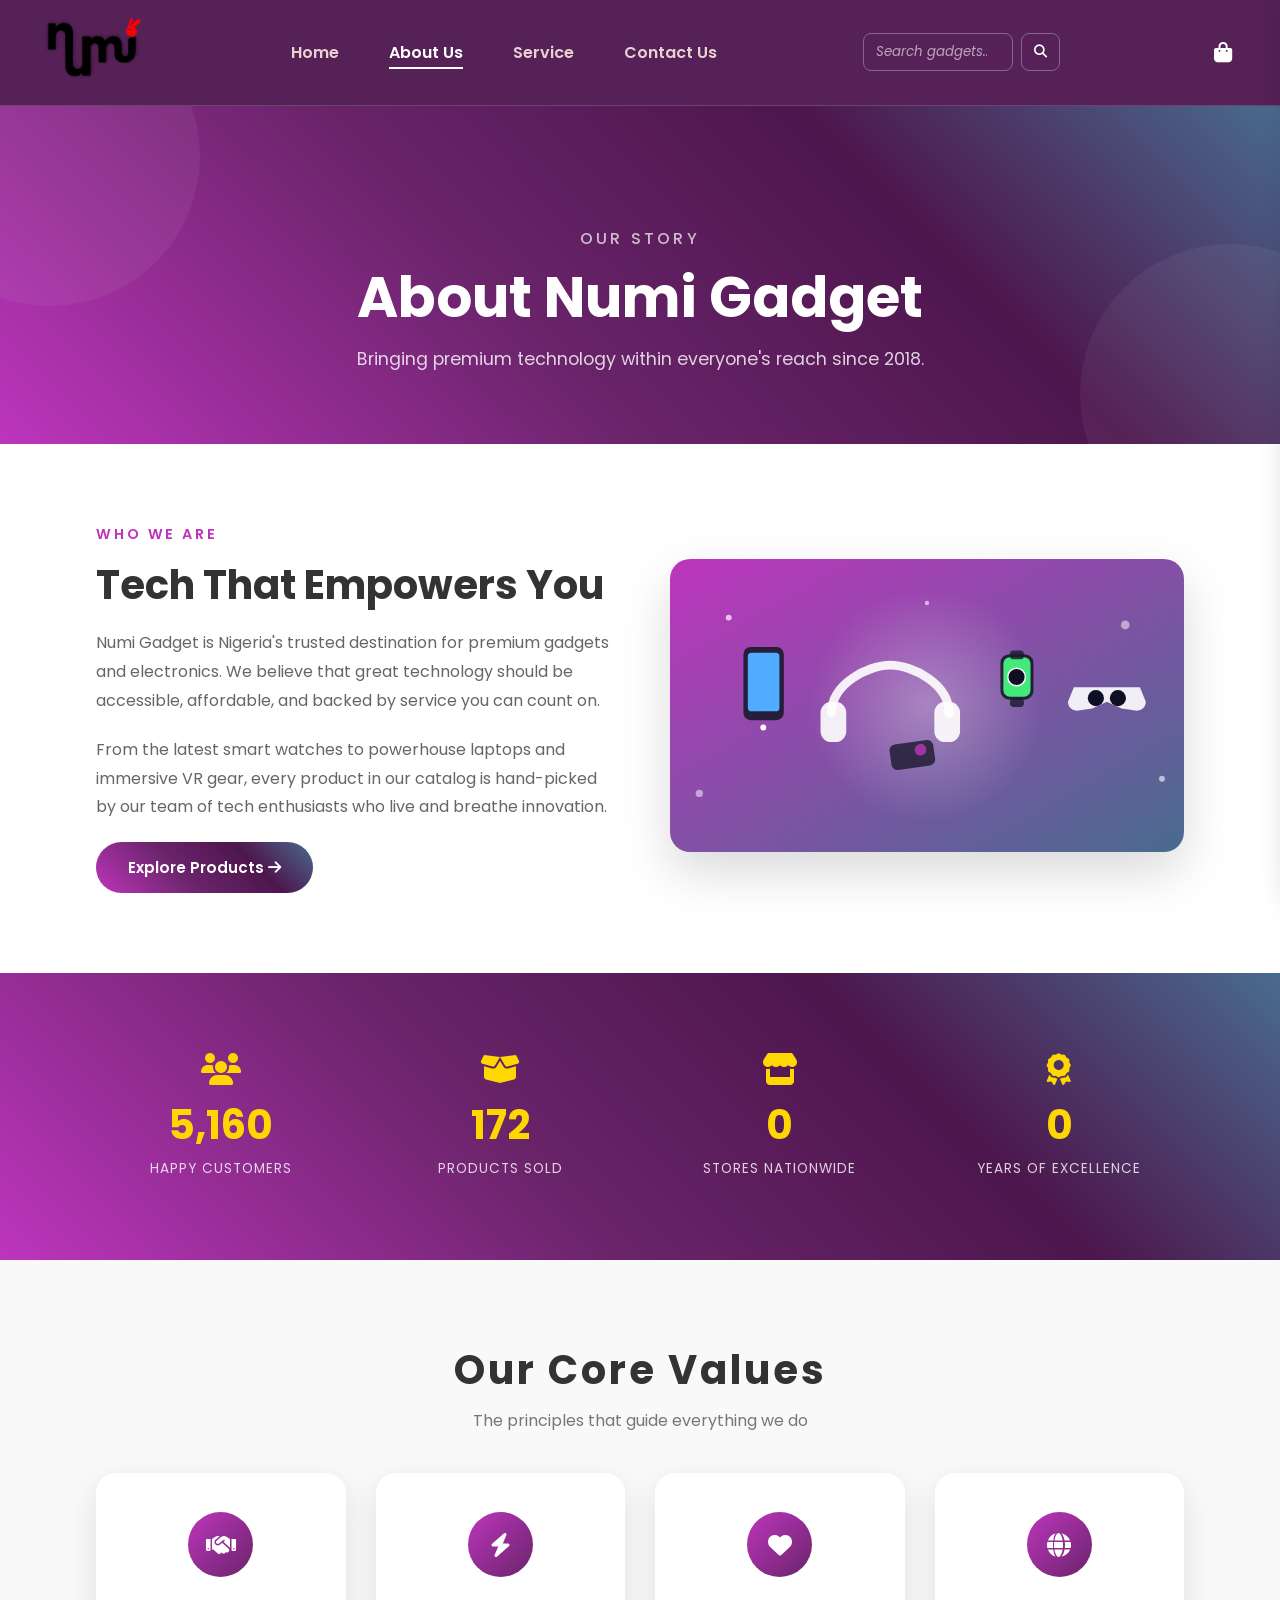
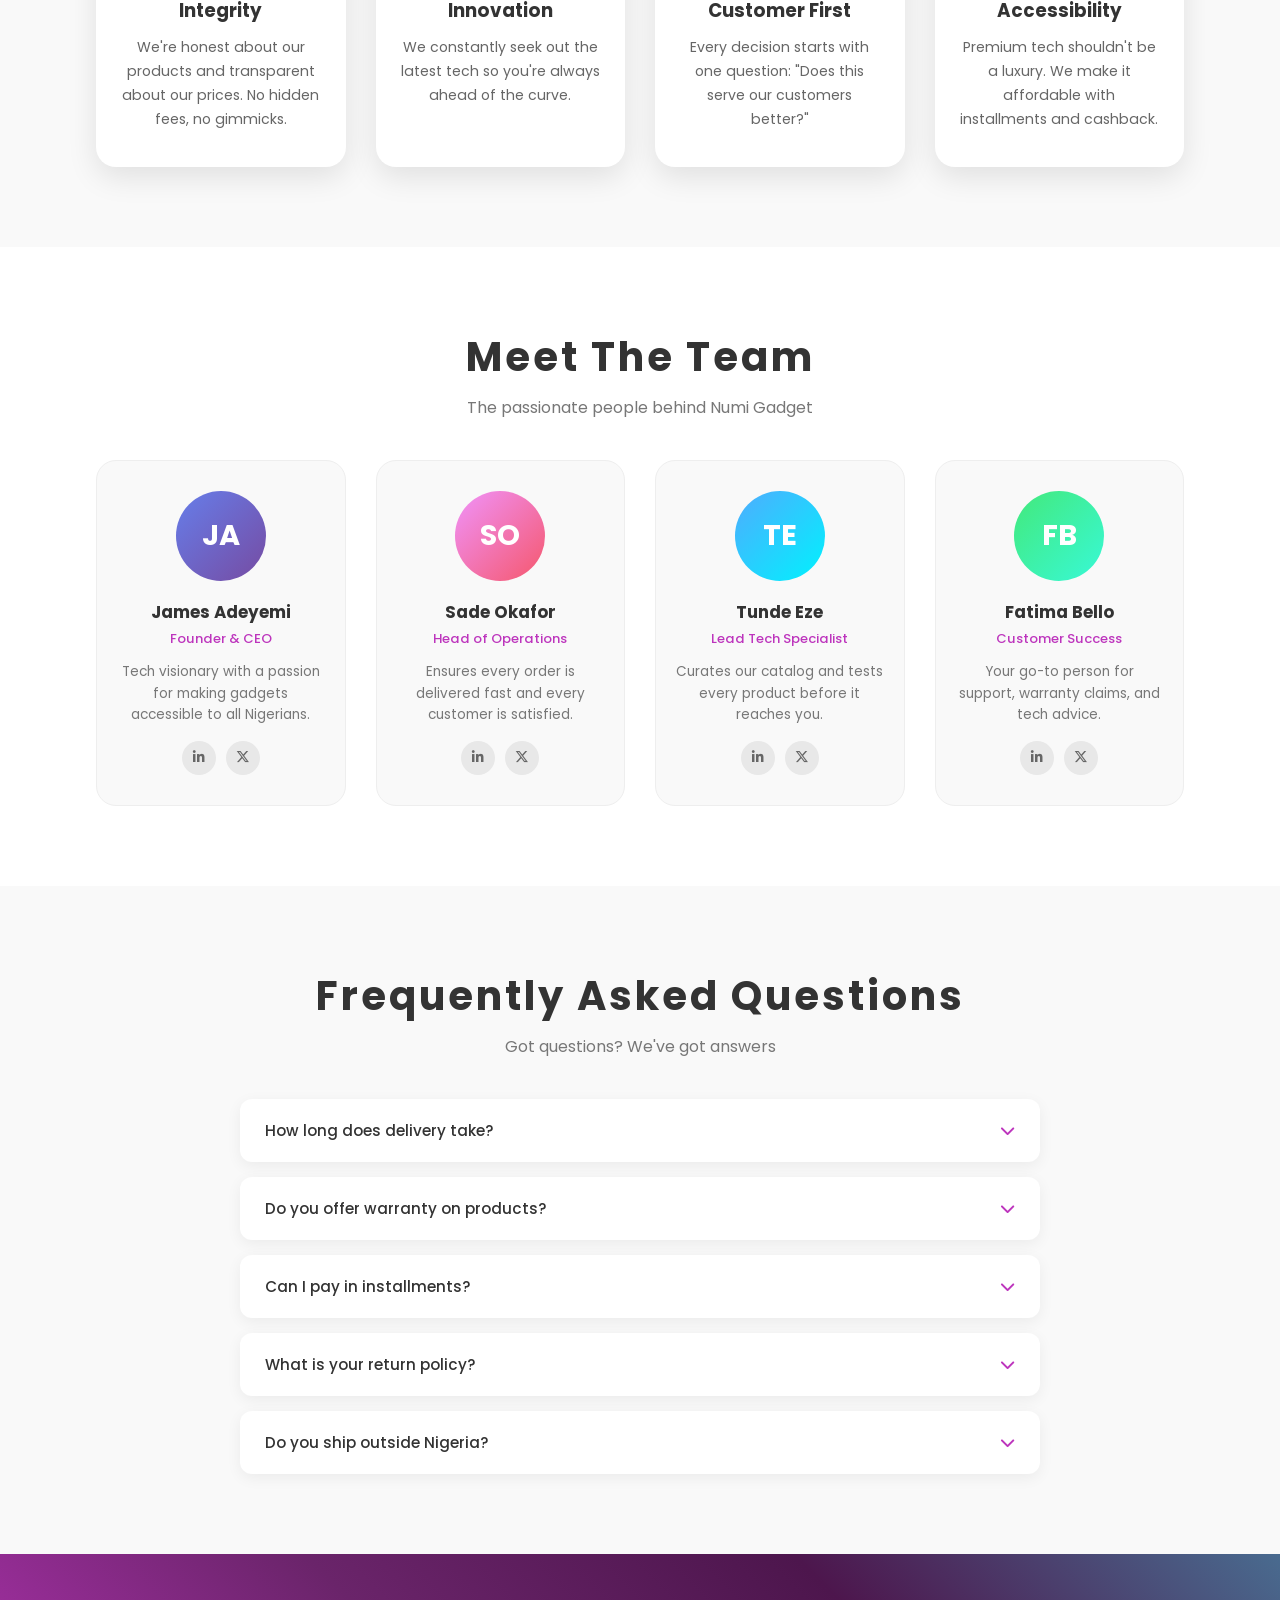
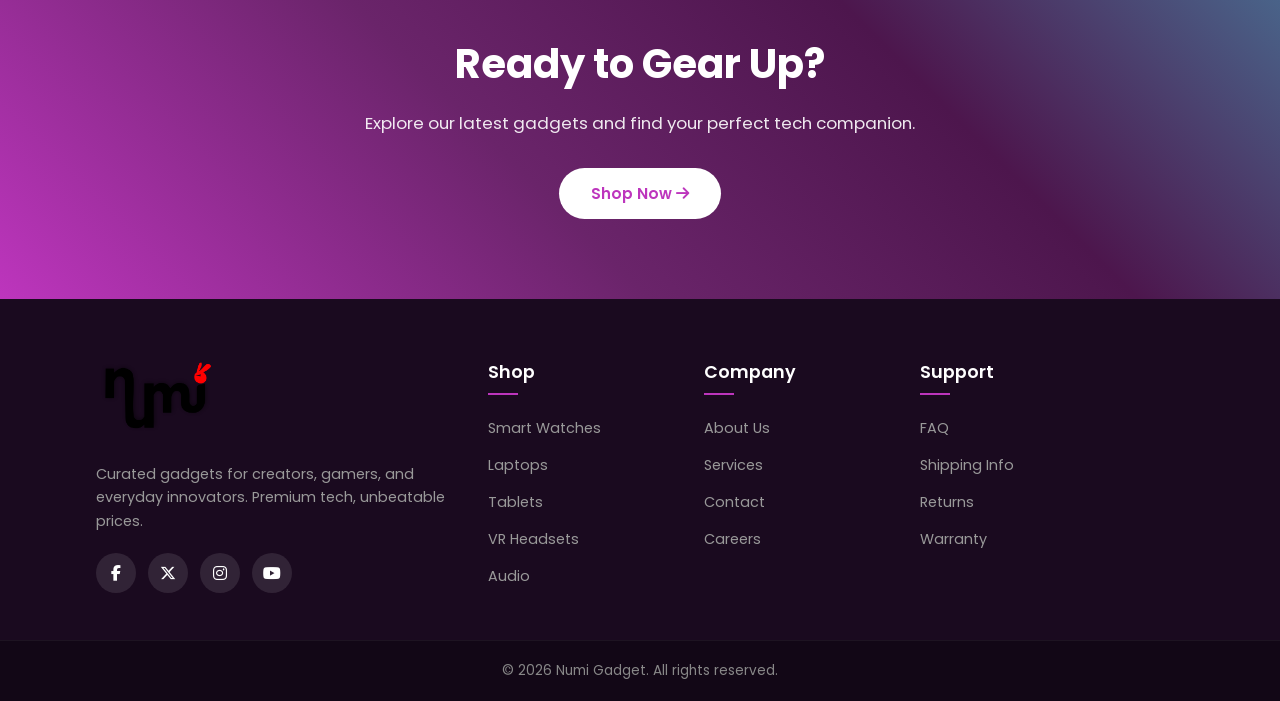
==== About.html @ 441a2949 "GadgetStore" ====
<!DOCTYPE html>
<html lang="en">
<head>
    <meta charset="UTF-8">
    <meta name="viewport" content="width=device-width, initial-scale=1.0">
    <meta name="description" content="Learn about Numi Gadget - our mission, values, team, and journey to becoming Nigeria's trusted premium tech retailer.">
    <title>About Us | Numi Gadget</title>
    <link rel="stylesheet" href="style.css">
    <link rel="icon" type="image/svg+xml" href="./Asset/Favicon/numi.svg">

    <link rel="stylesheet" href="https://cdnjs.cloudflare.com/ajax/libs/font-awesome/6.5.2/css/all.min.css" integrity="sha512-SnH5WK+bZxgPHs44uWIX+LLJAJ9/2PkPKZ5QiAj6Ta86w+fsb2TkcmfRyVX3pBnMFcV7oQPJkl9QevSCWr3W6A==" crossorigin="anonymous" referrerpolicy="no-referrer" />
    <link rel="preconnect" href="https://fonts.googleapis.com">
    <link rel="preconnect" href="https://fonts.gstatic.com" crossorigin>
    <link href="https://fonts.googleapis.com/css2?family=Poppins:wght@300;400;500;600;700;800&display=swap" rel="stylesheet">
</head>
<body>

    <!-- ===================== NAVBAR ===================== -->
    <nav class="navbar">
        <div id="logo">
            <a href="index.html"><img src="./Asset/Images/numi-9.png" alt="Numi Logo" /></a>
        </div>
        <div>
            <ul class="nav-menu">
                <li><a href="index.html">Home</a></li>
                <li><a href="About.html">About Us</a></li>
                <li><a href="Service.html">Service</a></li>
                <li><a href="Contact.html">Contact Us</a></li>
            </ul>
        </div>
        <form class="search-form" role="search" action="" method="get">
            <input type="search" placeholder="Search gadgets..." id="siteSearch" aria-label="Search">
            <button type="submit"><i class="fa-solid fa-magnifying-glass"></i></button>
        </form>
        <a href="#" class="cart-icon" onclick="toggleCart(event)" aria-label="Open cart">
            <i class="fa-solid fa-bag-shopping"></i>
            <span class="cart-badge" id="cartCount">0</span>
        </a>
        <a href="#none" class="navBtn4" onclick="navClick('.navBtn4')" aria-label="Toggle menu">
            <span class="bar"></span>
            <span class="bar"></span>
            <span class="bar"></span>
            <span class="bar"></span>
        </a>
    </nav>

    <!-- ===================== PAGE HERO ===================== -->
    <header class="page-hero">
        <div class="page-hero-content">
            <span class="eyebrow">Our Story</span>
            <h1>About Numi Gadget</h1>
            <p>Bringing premium technology within everyone's reach since 2018.</p>
        </div>
    </header>

    <!-- ===================== MISSION / INTRO ===================== -->
    <section class="about-intro">
        <div class="about-intro-body">
            <div class="about-intro-text reveal">
                <span class="eyebrow">Who We Are</span>
                <h2>Tech That Empowers You</h2>
                <p>Numi Gadget is Nigeria's trusted destination for premium gadgets and electronics. We believe that great technology should be accessible, affordable, and backed by service you can count on.</p>
                <p>From the latest smart watches to powerhouse laptops and immersive VR gear, every product in our catalog is hand-picked by our team of tech enthusiasts who live and breathe innovation.</p>
                <button class="btn-primary" onclick="window.location.href='index.html'">Explore Products <i class="fa-solid fa-arrow-right"></i></button>
            </div>
            <div class="about-intro-image reveal">
                <img src="./Asset/Images/gadget-bg.svg" alt="Numi Gadget showroom" loading="lazy" />
            </div>
        </div>
    </section>

    <!-- ===================== STATS ===================== -->
    <section class="stats-section">
        <div class="stats-body">
            <div class="stat-card reveal">
                <i class="fa-solid fa-users"></i>
                <span class="stat-num" data-target="15000">0</span>
                <small>Happy Customers</small>
            </div>
            <div class="stat-card reveal">
                <i class="fa-solid fa-box-open"></i>
                <span class="stat-num" data-target="500">0</span>
                <small>Products Sold</small>
            </div>
            <div class="stat-card reveal">
                <i class="fa-solid fa-store"></i>
                <span class="stat-num" data-target="12">0</span>
                <small>Stores Nationwide</small>
            </div>
            <div class="stat-card reveal">
                <i class="fa-solid fa-award"></i>
                <span class="stat-num" data-target="7">0</span>
                <small>Years of Excellence</small>
            </div>
        </div>
    </section>

    <!-- ===================== VALUES ===================== -->
    <section class="values-section">
        <div class="values-body">
            <div class="section-header">
                <h1>Our Core Values</h1>
                <p>The principles that guide everything we do</p>
            </div>
            <div class="values-grid">
                <div class="value-card reveal">
                    <div class="value-icon"><i class="fa-solid fa-handshake"></i></div>
                    <h3>Integrity</h3>
                    <p>We're honest about our products and transparent about our prices. No hidden fees, no gimmicks.</p>
                </div>
                <div class="value-card reveal">
                    <div class="value-icon"><i class="fa-solid fa-bolt"></i></div>
                    <h3>Innovation</h3>
                    <p>We constantly seek out the latest tech so you're always ahead of the curve.</p>
                </div>
                <div class="value-card reveal">
                    <div class="value-icon"><i class="fa-solid fa-heart"></i></div>
                    <h3>Customer First</h3>
                    <p>Every decision starts with one question: "Does this serve our customers better?"</p>
                </div>
                <div class="value-card reveal">
                    <div class="value-icon"><i class="fa-solid fa-globe"></i></div>
                    <h3>Accessibility</h3>
                    <p>Premium tech shouldn't be a luxury. We make it affordable with installments and cashback.</p>
                </div>
            </div>
        </div>
    </section>

    <!-- ===================== TEAM ===================== -->
    <section class="team-section">
        <div class="team-body">
            <div class="section-header">
                <h1>Meet The Team</h1>
                <p>The passionate people behind Numi Gadget</p>
            </div>
            <div class="team-grid">
                <div class="team-card reveal">
                    <div class="team-avatar" style="background: linear-gradient(135deg, #667eea, #764ba2);">JA</div>
                    <h3>James Adeyemi</h3>
                    <span>Founder & CEO</span>
                    <p>Tech visionary with a passion for making gadgets accessible to all Nigerians.</p>
                    <div class="team-social">
                        <a href="#" aria-label="LinkedIn"><i class="fa-brands fa-linkedin-in"></i></a>
                        <a href="#" aria-label="X"><i class="fa-brands fa-x-twitter"></i></a>
                    </div>
                </div>
                <div class="team-card reveal">
                    <div class="team-avatar" style="background: linear-gradient(135deg, #f093fb, #f5576c);">SO</div>
                    <h3>Sade Okafor</h3>
                    <span>Head of Operations</span>
                    <p>Ensures every order is delivered fast and every customer is satisfied.</p>
                    <div class="team-social">
                        <a href="#" aria-label="LinkedIn"><i class="fa-brands fa-linkedin-in"></i></a>
                        <a href="#" aria-label="X"><i class="fa-brands fa-x-twitter"></i></a>
                    </div>
                </div>
                <div class="team-card reveal">
                    <div class="team-avatar" style="background: linear-gradient(135deg, #4facfe, #00f2fe);">TE</div>
                    <h3>Tunde Eze</h3>
                    <span>Lead Tech Specialist</span>
                    <p>Curates our catalog and tests every product before it reaches you.</p>
                    <div class="team-social">
                        <a href="#" aria-label="LinkedIn"><i class="fa-brands fa-linkedin-in"></i></a>
                        <a href="#" aria-label="X"><i class="fa-brands fa-x-twitter"></i></a>
                    </div>
                </div>
                <div class="team-card reveal">
                    <div class="team-avatar" style="background: linear-gradient(135deg, #43e97b, #38f9d7);">FB</div>
                    <h3>Fatima Bello</h3>
                    <span>Customer Success</span>
                    <p>Your go-to person for support, warranty claims, and tech advice.</p>
                    <div class="team-social">
                        <a href="#" aria-label="LinkedIn"><i class="fa-brands fa-linkedin-in"></i></a>
                        <a href="#" aria-label="X"><i class="fa-brands fa-x-twitter"></i></a>
                    </div>
                </div>
            </div>
        </div>
    </section>

    <!-- ===================== FAQ ===================== -->
    <section class="faq-section">
        <div class="faq-body">
            <div class="section-header">
                <h1>Frequently Asked Questions</h1>
                <p>Got questions? We've got answers</p>
            </div>
            <div class="faq-list">
                <div class="faq-item">
                    <div class="faq-question"><span>How long does delivery take?</span><i class="fa-solid fa-chevron-down"></i></div>
                    <div class="faq-answer"><p>Within Lagos, delivery takes 24–48 hours. Nationwide delivery takes 2–5 business days depending on your location.</p></div>
                </div>
                <div class="faq-item">
                    <div class="faq-question"><span>Do you offer warranty on products?</span><i class="fa-solid fa-chevron-down"></i></div>
                    <div class="faq-answer"><p>Yes! All products come with a minimum 6-month manufacturer warranty. We also offer extended warranty plans for added peace of mind.</p></div>
                </div>
                <div class="faq-item">
                    <div class="faq-question"><span>Can I pay in installments?</span><i class="fa-solid fa-chevron-down"></i></div>
                    <div class="faq-answer"><p>Absolutely. We offer flexible installment plans on most products. Add an item to your cart and select "Pay in Installments" at checkout.</p></div>
                </div>
                <div class="faq-item">
                    <div class="faq-question"><span>What is your return policy?</span><i class="fa-solid fa-chevron-down"></i></div>
                    <div class="faq-answer"><p>We offer a 7-day return policy on all products. Items must be in original condition with all accessories included.</p></div>
                </div>
                <div class="faq-item">
                    <div class="faq-question"><span>Do you ship outside Nigeria?</span><i class="fa-solid fa-chevron-down"></i></div>
                    <div class="faq-answer"><p>Currently, we ship nationwide within Nigeria. International shipping is coming soon — subscribe to our newsletter for updates!</p></div>
                </div>
            </div>
        </div>
    </section>

    <!-- ===================== CTA ===================== -->
    <section class="cta-section">
        <div class="cta-body">
            <h2>Ready to Gear Up?</h2>
            <p>Explore our latest gadgets and find your perfect tech companion.</p>
            <button class="btn-primary" onclick="window.location.href='index.html'">Shop Now <i class="fa-solid fa-arrow-right"></i></button>
        </div>
    </section>

    <!-- ===================== FOOTER ===================== -->
    <footer class="footer">
        <div class="footer-grid">
            <div class="footer-col">
                <img src="./Asset/Images/numi-9.png" alt="Numi Logo" class="footer-logo" />
                <p>Curated gadgets for creators, gamers, and everyday innovators. Premium tech, unbeatable prices.</p>
                <div class="social-links">
                    <a href="#" aria-label="Facebook"><i class="fa-brands fa-facebook-f"></i></a>
                    <a href="#" aria-label="Twitter"><i class="fa-brands fa-x-twitter"></i></a>
                    <a href="#" aria-label="Instagram"><i class="fa-brands fa-instagram"></i></a>
                    <a href="#" aria-label="YouTube"><i class="fa-brands fa-youtube"></i></a>
                </div>
            </div>
            <div class="footer-col">
                <h4>Shop</h4>
                <ul>
                    <li><a href="index.html#featured">Smart Watches</a></li>
                    <li><a href="index.html#featured">Laptops</a></li>
                    <li><a href="index.html#featured">Tablets</a></li>
                    <li><a href="index.html#featured">VR Headsets</a></li>
                    <li><a href="index.html#featured">Audio</a></li>
                </ul>
            </div>
            <div class="footer-col">
                <h4>Company</h4>
                <ul>
                    <li><a href="About.html">About Us</a></li>
                    <li><a href="Service.html">Services</a></li>
                    <li><a href="Contact.html">Contact</a></li>
                    <li><a href="#">Careers</a></li>
                </ul>
            </div>
            <div class="footer-col">
                <h4>Support</h4>
                <ul>
                    <li><a href="#">FAQ</a></li>
                    <li><a href="#">Shipping Info</a></li>
                    <li><a href="#">Returns</a></li>
                    <li><a href="#">Warranty</a></li>
                </ul>
            </div>
        </div>
        <div class="footer-bottom">
            <p>&copy; <span id="year">2025</span> Numi Gadget. All rights reserved.</p>
        </div>
    </footer>

    <!-- ===================== CART DRAWER ===================== -->
    <div class="cart-overlay" onclick="toggleCart(event)"></div>
    <aside class="cart-drawer" id="cartDrawer" aria-label="Shopping cart">
        <div class="cart-header">
            <h3><i class="fa-solid fa-bag-shopping"></i> Your Cart (<span id="cartTotalItems">0</span>)</h3>
            <button class="cart-close" onclick="toggleCart(event)" aria-label="Close cart"><i class="fa-solid fa-xmark"></i></button>
        </div>
        <div class="cart-items" id="cartItems"></div>
        <div class="cart-footer">
            <div class="cart-total">
                <span>Total:</span>
                <strong id="cartTotalPrice">₦0</strong>
            </div>
            <button class="checkout-btn" onclick="checkout()">Checkout <i class="fa-solid fa-arrow-right"></i></button>
        </div>
    </aside>

    <!-- ===================== TOAST ===================== -->
    <div class="toast" id="toast">
        <i class="fa-solid fa-circle-check"></i>
        <span id="toastMsg">Item added!</span>
    </div>

    <!-- ===================== BACK TO TOP ===================== -->
    <button id="backToTop" aria-label="Back to top"><i class="fa-solid fa-arrow-up"></i></button>

    <script src="script.js"></script>
</body>
</html>
---- style.css ----
/* ==========================================================
   Numi Gadget — Unified Stylesheet (Home, About, Service, Contact)
========================================================== */

/* ================================
   1. Variables & Reset
================================ */
* {
    padding: 0;
    margin: 0;
    box-sizing: border-box;
}

:root {
    --primary-color: #bd35bd;
    --secondary-color: #6a246a;
    --text-light: #e8d2d2;
    --text-dark: #333;
    --gradient-bg: linear-gradient(45deg, #bd35bd 0%, #6a246a 40%, #4d164d, #496b8f 100%);
    --card-shadow: 0 10px 30px rgba(0, 0, 0, 0.1);
    --transition: all 0.3s ease;
}

html {
    scroll-behavior: smooth;
}

body {
    font-family: 'Poppins', sans-serif;
    overflow-x: hidden;
    color: var(--text-dark);
}

img {
    max-width: 100%;
}

/* ================================
   2. Navbar
================================ */
.navbar {
    display: flex;
    justify-content: space-between;
    align-items: center;
    padding: 15px 40px;
    background: rgba(77, 22, 77, 0.95);
    backdrop-filter: blur(10px);
    -webkit-backdrop-filter: blur(10px);
    border-bottom: 1px solid rgba(255, 255, 255, 0.15);
    position: sticky;
    top: 0;
    z-index: 1000;
    transition: var(--transition);
}

/* Note: script.js toggles `.scrolled`; keep `.navbar-scrolled` for backwards compat */
.navbar.scrolled,
.navbar.navbar-scrolled {
    background: rgba(45, 12, 45, 0.98);
    box-shadow: 0 4px 20px rgba(0, 0, 0, 0.4);
}

#logo img {
    width: 105px;
    transition: var(--transition);
}

#logo img:hover {
    transform: scale(1.05);
}

.nav-menu {
    display: flex;
    gap: 50px;
    list-style: none;
    align-items: center;
}

.nav-menu li a {
    text-decoration: none;
    font-size: 16px;
    font-weight: 600;
    color: var(--text-light);
    transition: var(--transition);
    position: relative;
}

.nav-menu li a::after {
    content: '';
    position: absolute;
    bottom: -5px;
    left: 0;
    width: 0;
    height: 2px;
    background: #fff;
    transition: var(--transition);
}

.nav-menu li a:hover,
.nav-menu li a.active,
.nav-menu li a.active-link {
    color: #fff;
}

.nav-menu li a:hover::after,
.nav-menu li a.active::after,
.nav-menu li a.active-link::after {
    width: 100%;
}

/* Search form */
.search-form {
    display: flex;
    gap: 8px;
    align-items: center;
}

input[type="search"] {
    background: transparent;
    border: 1px solid rgba(255, 255, 255, 0.3);
    border-radius: 8px;
    color: white;
    padding: 8px 12px;
    transition: var(--transition);
    width: 150px;
    font-family: 'Poppins', sans-serif;
}

input[type="search"]::placeholder {
    font-style: italic;
    color: rgba(255, 255, 255, 0.6);
}

input[type="search"]:focus {
    outline: none;
    border-color: rgba(255, 255, 255, 0.5);
    width: 180px;
}

.search-form button[type="submit"] {
    background: transparent;
    border: 1px solid rgba(255, 255, 255, 0.3);
    border-radius: 8px;
    color: white;
    padding: 8px 12px;
    cursor: pointer;
    transition: var(--transition);
    font-family: 'Poppins', sans-serif;
}

.search-form button[type="submit"]:hover {
    background: rgba(255, 255, 255, 0.2);
    transform: translateY(-2px);
}

/* Cart icon */
.cart-icon {
    position: relative;
    color: #fff;
    font-size: 1.3rem;
    text-decoration: none;
    transition: var(--transition);
    padding: 8px;
}

.cart-icon:hover {
    transform: translateY(-2px);
    color: #ffd700;
}

.cart-badge {
    position: absolute;
    top: 0;
    right: 0;
    background: #ff4757;
    color: #fff;
    font-size: 0.65rem;
    font-weight: 600;
    min-width: 18px;
    height: 18px;
    border-radius: 50%;
    display: flex;
    align-items: center;
    justify-content: center;
    padding: 0 4px;
}

/* Hamburger menu */
.navBtn4 {
    display: none;
    width: 32px;
    height: 32px;
    position: relative;
    cursor: pointer;
    z-index: 1001;
}

.navBtn4 .bar {
    display: block;
    position: absolute;
    left: 0;
    width: 100%;
    height: 2px;
    background: #fff;
    transition: all 0.325s ease-in-out;
    -webkit-transition: all 0.325s ease-in-out;
}

.navBtn4 .bar:nth-child(1) { top: 5px; }
.navBtn4 .bar:nth-child(2) { top: 15px; }
.navBtn4 .bar:nth-child(3) { top: 15px; }
.navBtn4 .bar:nth-child(4) { top: 25px; }

.navBtn4.is-open .bar:nth-child(1) {
    left: 40px;
    opacity: 0;
}

.navBtn4.is-open .bar:nth-child(2) {
    transform: rotate(45deg);
}

.navBtn4.is-open .bar:nth-child(3) {
    transform: rotate(-45deg);
}

.navBtn4.is-open .bar:nth-child(4) {
    left: -40px;
    opacity: 0;
}

/* ================================
   3. Home Hero
================================ */
main {
    background: var(--gradient-bg);
    min-height: 100vh;
}

.banner {
    display: flex;
    justify-content: space-between;
    align-items: center;
    width: 85%;
    margin: 0 auto;
    padding: 80px 0;
    gap: 50px;
    min-height: calc(100vh - 80px);
}

.text {
    flex: 1;
    max-width: 600px;
}

.text .eyebrow {
    font-size: 1rem;
    text-transform: uppercase;
    letter-spacing: 0.2em;
    color: rgba(255, 255, 255, 0.7);
    display: block;
    margin-bottom: 1rem;
    font-weight: 500;
}

.text h1 {
    font-size: 4rem;
    font-weight: 700;
    color: #fff;
    margin-bottom: 1rem;
    line-height: 1.1;
}

.text p {
    font-size: 1.125rem;
    color: rgba(255, 255, 255, 0.8);
    margin-bottom: 2rem;
    line-height: 1.6;
}

.hero-buttons {
    display: flex;
    gap: 15px;
    align-items: center;
    flex-wrap: wrap;
}

#btn {
    background: rgba(255, 255, 255, 0.15);
    backdrop-filter: blur(10px);
    -webkit-backdrop-filter: blur(10px);
    color: #fff;
    padding: 14px 36px;
    border: 1px solid rgba(255, 255, 255, 0.4);
    border-radius: 30px;
    font-family: 'Poppins', sans-serif;
    font-weight: 600;
    font-size: 1rem;
    cursor: pointer;
    transition: var(--transition);
    box-shadow: 0 4px 20px rgba(0, 0, 0, 0.2);
}

#btn:hover {
    background: #fff;
    color: var(--primary-color);
    transform: translateY(-3px);
    box-shadow: 0 8px 30px rgba(0, 0, 0, 0.3);
}

.btn-outline {
    display: inline-block;
    padding: 14px 36px;
    border: 2px solid rgba(255, 255, 255, 0.6);
    border-radius: 30px;
    background: transparent;
    color: #fff;
    text-decoration: none;
    font-family: 'Poppins', sans-serif;
    font-weight: 600;
    font-size: 1rem;
    cursor: pointer;
    transition: var(--transition);
}

.btn-outline:hover {
    background: rgba(255, 255, 255, 0.15);
    border-color: #fff;
    transform: translateY(-3px);
}

/* Hero stats */
.hero-stats {
    display: flex;
    gap: 40px;
    margin-top: 40px;
    padding-top: 30px;
    border-top: 1px solid rgba(255, 255, 255, 0.2);
}

.hero-stat {
    text-align: left;
}

.hero-stat .stat-num {
    display: block;
    font-size: 2rem;
    color: #ffd700;
    font-weight: 700;
    margin-bottom: 5px;
}

.hero-stat small {
    font-size: 0.85rem;
    color: rgba(255, 255, 255, 0.7);
    text-transform: uppercase;
    letter-spacing: 1px;
}

/* Hero image */
.hero-image {
    flex: 1;
    display: flex;
    justify-content: flex-end;
}

.hero-image img {
    width: 100%;
    max-width: 550px;
    height: auto;
    object-fit: contain;
    animation: float 4s ease-in-out infinite;
    filter: drop-shadow(0 20px 40px rgba(189, 53, 189, 0.4));
}

@keyframes float {
    0%, 100% { transform: translateY(0) scale(1); }
    50% { transform: translateY(-15px) scale(1.02); }
}

/* ================================
   4. Section Headers (shared)
================================ */
section {
    background-color: #f9f9f9;
}

.sec2,
.sec4 {
    width: 85%;
    margin: 0 auto;
    padding: 80px 0;
}

.section-header {
    margin-bottom: 40px;
}

.section-header h1 {
    font-size: 2.5rem;
    text-align: center;
    letter-spacing: 3px;
    color: var(--text-dark);
    margin-bottom: 0.5rem;
    font-weight: 700;
}

.section-header p {
    text-align: center;
    color: #777;
    font-size: 1rem;
}

/* ================================
   5. Product Cards (Home)
================================ */
#featured,
#collection,
#products {
    background: #f9f9f9;
}

.card-container {
    display: grid;
    grid-template-columns: repeat(4, 1fr);
    gap: 2rem;
    justify-items: center;
}

.card {
    background: #fff;
    border-radius: 20px;
    width: 100%;
    max-width: 280px;
    overflow: hidden;
    box-shadow: var(--card-shadow);
    transition: var(--transition);
    cursor: pointer;
    position: relative;
}

.card:hover {
    transform: translateY(-12px);
    box-shadow: 0 20px 40px rgba(0, 0, 0, 0.15);
}

.card-img {
    width: 100%;
    height: 220px;
    display: flex;
    justify-content: center;
    align-items: center;
    padding: 20px;
    transition: var(--transition);
    position: relative;
}

.card-img img {
    width: 180px;
    max-height: 160px;
    object-fit: contain;
    transition: var(--transition);
}

.card:hover .card-img img {
    transform: scale(1.1);
}

/* Gradient backgrounds */
.bg-purple { background: linear-gradient(135deg, #667eea 0%, #764ba2 100%); }
.bg-pink   { background: linear-gradient(135deg, #f093fb 0%, #f5576c 100%); }
.bg-blue   { background: linear-gradient(135deg, #4facfe 0%, #00f2fe 100%); }
.bg-green  { background: linear-gradient(135deg, #43e97b 0%, #38f9d7 100%); }
.bg-orange { background: linear-gradient(135deg, #f6d365 0%, #fda085 100%); }
.bg-teal   { background: linear-gradient(135deg, #5ee7df 0%, #b490ca 100%); }

.card-content {
    padding: 1.5rem;
    text-align: center;
    background: #fff;
}

.card-content h3 {
    font-size: 1.1rem;
    font-weight: 600;
    color: var(--text-dark);
    margin: 0 0 8px;
}

.product-desc {
    font-size: 0.82rem;
    color: #777;
    line-height: 1.5;
    margin-bottom: 15px;
    min-height: 40px;
}

.product-footer {
    display: flex;
    justify-content: space-between;
    align-items: center;
}

.product-footer .price {
    font-size: 1.15rem;
    font-weight: 700;
    color: var(--primary-color);
}

.add-cart-btn {
    width: 38px;
    height: 38px;
    border-radius: 50%;
    border: none;
    background: var(--gradient-bg);
    color: #fff;
    font-size: 0.9rem;
    cursor: pointer;
    transition: var(--transition);
    display: flex;
    align-items: center;
    justify-content: center;
}

.add-cart-btn:hover {
    transform: scale(1.15);
    box-shadow: 0 8px 20px rgba(189, 53, 189, 0.35);
}

/* Wishlist button */
.wishlist-btn {
    position: absolute;
    top: 12px;
    right: 12px;
    width: 36px;
    height: 36px;
    border-radius: 50%;
    background: rgba(255, 255, 255, 0.9);
    color: #999;
    cursor: pointer;
    display: flex;
    align-items: center;
    justify-content: center;
    font-size: 0.9rem;
    transition: var(--transition);
    box-shadow: 0 2px 10px rgba(0, 0, 0, 0.1);
    z-index: 2;
    border: none;
}

.wishlist-btn:hover {
    transform: scale(1.1);
}

.wishlist-btn .fa-solid {
    color: #ff4d6d;
}

/* ================================
   6. Assurance / Features (Home)
================================ */
#sec3 {
    background: linear-gradient(135deg, #e8d5e8 0%, #d4c4d4 100%);
    padding: 60px 0;
}

.assurance-body {
    width: 85%;
    margin: 0 auto;
}

.assurance {
    display: grid;
    grid-template-columns: repeat(4, 1fr);
    gap: 30px;
    padding: 20px 0;
}

.assure-content {
    background: #fff;
    display: flex;
    flex-direction: column;
    align-items: center;
    text-align: center;
    padding: 30px 20px;
    border-radius: 12px;
    box-shadow: 0 4px 15px rgba(0, 0, 0, 0.1);
    transition: var(--transition);
    border: 1px solid rgba(0, 0, 0, 0.05);
}

.assure-content:hover {
    transform: translateY(-5px);
    box-shadow: 0 8px 25px rgba(0, 0, 0, 0.15);
}

.assure-svg {
    margin-bottom: 15px;
    color: var(--primary-color);
    font-size: 2rem;
}

.assure-text h4 {
    font-size: 1rem;
    font-weight: 600;
    color: var(--text-dark);
    margin-bottom: 8px;
}

.assure-text p {
    font-size: 0.85rem;
    color: #666;
    line-height: 1.5;
}

/* ================================
   7. Flash Sale / Countdown (Home)
================================ */
.flash-sale {
    background: var(--gradient-bg);
    padding: 60px 20px;
}

.flash-sale-body {
    width: 85%;
    margin: 0 auto;
    text-align: center;
    color: #fff;
}

.flash-text .eyebrow {
    font-size: 0.9rem;
    text-transform: uppercase;
    letter-spacing: 3px;
    color: #ffd700;
    display: block;
    margin-bottom: 10px;
    font-weight: 600;
}

.flash-text h2 {
    font-size: 2.5rem;
    font-weight: 700;
    margin-bottom: 10px;
}

.flash-text p {
    font-size: 1rem;
    opacity: 0.9;
    margin-bottom: 25px;
}

.countdown {
    display: flex;
    justify-content: center;
    gap: 20px;
}

.countdown-box {
    background: rgba(255, 255, 255, 0.15);
    backdrop-filter: blur(10px);
    border: 1px solid rgba(255, 255, 255, 0.3);
    border-radius: 12px;
    padding: 20px 24px;
    min-width: 90px;
}

.countdown-box span {
    display: block;
    font-size: 2rem;
    font-weight: 700;
    color: #ffd700;
}

.countdown-box small {
    font-size: 0.8rem;
    text-transform: uppercase;
    letter-spacing: 1px;
    opacity: 0.8;
}

/* ================================
   8. Promo Banner (Home)
================================ */
.promo-section {
    padding: 0;
}

.sec4 {
    display: flex;
    justify-content: center;
    align-items: center;
}

.banner4 {
    position: relative;
    padding: 40px;
    text-align: center;
}

.banner4 img {
    width: 100%;
    max-width: 700px;
    border-radius: 20px;
    box-shadow: 0 20px 50px rgba(0, 0, 0, 0.15);
}

.banner4-overlay {
    position: absolute;
    top: 50%;
    left: 50%;
    transform: translate(-50%, -50%);
    width: 100%;
    max-width: 500px;
    color: #fff;
    text-shadow: 0 2px 10px rgba(0, 0, 0, 0.5);
}

.banner4-overlay h1 {
    font-size: 2.5rem;
    font-weight: 700;
    margin-bottom: 10px;
}

.banner4-overlay p {
    font-size: 1.05rem;
    margin-bottom: 20px;
}

.btn-light {
    display: inline-block;
    background: #fff;
    color: var(--primary-color);
    border: none;
    padding: 14px 36px;
    border-radius: 30px;
    font-family: 'Poppins', sans-serif;
    font-weight: 600;
    font-size: 1rem;
    cursor: pointer;
    transition: var(--transition);
    box-shadow: 0 5px 20px rgba(0, 0, 0, 0.2);
}

.btn-light:hover {
    transform: translateY(-3px) scale(1.02);
    box-shadow: 0 10px 30px rgba(0, 0, 0, 0.3);
}

/* ================================
   9. Testimonials (Home)
================================ */
.testimonials {
    background: #f9f9f9;
    padding: 80px 0;
}

.testimonials-body {
    width: 85%;
    margin: 0 auto;
}

.testimonial-grid {
    display: grid;
    grid-template-columns: repeat(3, 1fr);
    gap: 30px;
}

.testimonial-card {
    background: #fff;
    border-radius: 20px;
    padding: 35px 30px;
    text-align: center;
    box-shadow: var(--card-shadow);
    transition: var(--transition);
}

.testimonial-card:hover {
    transform: translateY(-8px);
    box-shadow: 0 20px 40px rgba(0, 0, 0, 0.12);
}

.testimonial-card .stars {
    color: #ffc107;
    margin-bottom: 20px;
    font-size: 0.9rem;
}

.testimonial-card > p {
    font-size: 0.95rem;
    color: #666;
    line-height: 1.7;
    margin-bottom: 25px;
    font-style: italic;
}

.testimonial-author {
    display: flex;
    align-items: center;
    justify-content: center;
    gap: 12px;
}

.testimonial-author .avatar {
    width: 45px;
    height: 45px;
    border-radius: 50%;
    background: var(--gradient-bg);
    color: #fff;
    display: flex;
    align-items: center;
    justify-content: center;
    font-weight: 600;
    font-size: 1rem;
}

.testimonial-author strong {
    display: block;
    font-size: 0.95rem;
    color: var(--text-dark);
    text-align: left;
}

.testimonial-author small {
    font-size: 0.8rem;
    color: #999;
}

/* ================================
   10. Newsletter (Home)
================================ */
.newsletter {
    background: var(--gradient-bg);
    padding: 80px 20px;
}

.newsletter-body {
    max-width: 650px;
    margin: 0 auto;
    text-align: center;
    color: #fff;
}

.newsletter-body h2 {
    font-size: 2.2rem;
    margin-bottom: 15px;
}

.newsletter-body p {
    font-size: 1rem;
    opacity: 0.9;
    margin-bottom: 30px;
}

.newsletter-form {
    display: flex;
    gap: 10px;
    max-width: 500px;
    margin: 0 auto;
}

.newsletter-form input {
    flex: 1;
    padding: 15px 20px;
    border: none;
    border-radius: 30px;
    font-family: 'Poppins', sans-serif;
    font-size: 0.95rem;
    outline: none;
    color: var(--text-dark);
}

.newsletter-form button {
    background: #ffd700;
    color: #333;
    border: none;
    border-radius: 30px;
    padding: 15px 30px;
    font-family: 'Poppins', sans-serif;
    font-weight: 600;
    cursor: pointer;
    transition: var(--transition);
    white-space: nowrap;
}

.newsletter-form button:hover {
    background: #fff;
    transform: translateY(-2px);
}

/* ================================
   11. Footer (shared)
================================ */
.footer {
    background: #1a0a1f;
    color: #ccc;
    padding-top: 60px;
}

.footer-grid,
.footer-container {
    width: 85%;
    margin: 0 auto;
    display: grid;
    grid-template-columns: 2fr 1fr 1fr 1.5fr;
    gap: 40px;
    padding-bottom: 40px;
}

.footer-logo {
    width: 120px;
    margin-bottom: 20px;
}

.footer-col p {
    font-size: 0.9rem;
    margin-bottom: 20px;
    line-height: 1.6;
    color: #999;
}

.social-links {
    display: flex;
    gap: 12px;
}

.social-links a {
    width: 40px;
    height: 40px;
    border-radius: 50%;
    background: rgba(255, 255, 255, 0.1);
    display: flex;
    align-items: center;
    justify-content: center;
    color: #fff;
    text-decoration: none;
    transition: var(--transition);
}

.social-links a:hover {
    background: var(--primary-color);
    transform: translateY(-3px);
}

.footer-col h4 {
    color: #fff;
    font-size: 1.1rem;
    font-weight: 600;
    margin-bottom: 20px;
    position: relative;
    padding-bottom: 10px;
}

.footer-col h4::after {
    content: '';
    position: absolute;
    bottom: 0;
    left: 0;
    width: 30px;
    height: 2px;
    background: var(--primary-color);
}

.footer-col ul {
    list-style: none;
}

.footer-col ul li {
    margin-bottom: 12px;
}

.footer-col ul li a {
    color: #999;
    text-decoration: none;
    font-size: 0.9rem;
    transition: var(--transition);
}

.footer-col ul li a:hover {
    color: var(--primary-color);
    padding-left: 5px;
}

.footer-bottom {
    background: rgba(0, 0, 0, 0.3);
    padding: 20px 0;
    border-top: 1px solid rgba(255, 255, 255, 0.05);
}

.footer-bottom p {
    width: 85%;
    margin: 0 auto;
    font-size: 0.85rem;
    color: #888;
    text-align: center;
}

/* ================================
   12. Cart Drawer (shared)
================================ */
.cart-overlay {
    position: fixed;
    top: 0;
    left: 0;
    right: 0;
    bottom: 0;
    background: rgba(0, 0, 0, 0.6);
    z-index: 2000;
    opacity: 0;
    visibility: hidden;
    transition: var(--transition);
    cursor: pointer;
}

.cart-overlay.show {
    opacity: 1;
    visibility: visible;
}

.cart-drawer {
    position: fixed;
    top: 0;
    right: -420px;
    width: 400px;
    max-width: 100%;
    height: 100%;
    background: #fff;
    z-index: 2001;
    transition: right 0.4s ease;
    display: flex;
    flex-direction: column;
    box-shadow: -10px 0 30px rgba(0, 0, 0, 0.2);
}

.cart-drawer.open {
    right: 0;
}

.cart-header {
    display: flex;
    justify-content: space-between;
    align-items: center;
    padding: 20px;
    border-bottom: 1px solid #eee;
}

.cart-header h3 {
    font-size: 1.15rem;
    color: var(--text-dark);
}

.cart-close {
    width: 35px;
    height: 35px;
    border-radius: 50%;
    border: none;
    background: #f0f0f0;
    color: #333;
    font-size: 1rem;
    cursor: pointer;
    transition: var(--transition);
    display: flex;
    align-items: center;
    justify-content: center;
}

.cart-close:hover {
    background: #ff4757;
    color: #fff;
    transform: rotate(90deg);
}

.cart-items {
    flex: 1;
    overflow-y: auto;
    padding: 20px;
}

.cart-empty {
    text-align: center;
    padding: 60px 20px;
    color: #999;
}

.cart-empty i {
    font-size: 4rem;
    color: #ddd;
    margin-bottom: 20px;
    display: block;
}

.cart-empty p {
    font-size: 1.1rem;
    font-weight: 500;
    color: #666;
    margin-bottom: 10px;
}

.cart-empty a {
    display: inline-block;
    margin-top: 10px;
    color: var(--primary-color);
    font-weight: 500;
    text-decoration: none;
}

.cart-item {
    display: flex;
    align-items: center;
    gap: 12px;
    padding: 14px 0;
    border-bottom: 1px solid #f0f0f0;
    position: relative;
}

.cart-item-info {
    flex: 1;
}

.cart-item-info h4 {
    font-size: 0.9rem;
    font-weight: 500;
    color: var(--text-dark);
    margin-bottom: 4px;
    padding-right: 25px;
}

.cart-item-price {
    font-size: 0.9rem;
    color: var(--primary-color);
    font-weight: 600;
}

.cart-item-controls {
    display: flex;
    align-items: center;
    gap: 8px;
}

.qty-btn {
    width: 25px;
    height: 25px;
    border-radius: 50%;
    border: 1px solid #ddd;
    background: #fff;
    color: #666;
    cursor: pointer;
    font-size: 0.85rem;
    display: flex;
    align-items: center;
    justify-content: center;
    transition: var(--transition);
}

.qty-btn:hover {
    background: var(--primary-color);
    color: #fff;
    border-color: var(--primary-color);
}

.cart-item-controls .qty {
    font-weight: 500;
    min-width: 20px;
    text-align: center;
    font-size: 0.9rem;
}

.remove-btn {
    background: none;
    border: none;
    color: #ccc;
    cursor: pointer;
    font-size: 0.9rem;
    transition: var(--transition);
    padding: 5px;
}

.remove-btn:hover {
    color: #ff4757;
    transform: scale(1.15);
}

.cart-footer {
    padding: 20px;
    border-top: 1px solid #eee;
}

.cart-total {
    display: flex;
    justify-content: space-between;
    font-size: 1.15rem;
    font-weight: 600;
    margin-bottom: 15px;
    color: var(--text-dark);
}

.cart-total strong {
    color: var(--primary-color);
}

.checkout-btn {
    width: 100%;
    padding: 15px;
    background: var(--gradient-bg);
    border: none;
    border-radius: 12px;
    color: #fff;
    font-family: 'Poppins', sans-serif;
    font-size: 1rem;
    font-weight: 600;
    cursor: pointer;
    transition: var(--transition);
}

.checkout-btn:hover {
    transform: translateY(-2px);
    box-shadow: 0 8px 25px rgba(189, 53, 189, 0.4);
}

/* ================================
   13. Toast Notification (shared)
================================ */
.toast {
    position: fixed;
    bottom: 30px;
    left: 50%;
    transform: translateX(-50%) translateY(100px);
    background: #333;
    color: #fff;
    padding: 15px 25px;
    border-radius: 12px;
    display: flex;
    align-items: center;
    gap: 10px;
    font-size: 0.95rem;
    z-index: 3000;
    box-shadow: 0 10px 30px rgba(0, 0, 0, 0.3);
    transition: transform 0.4s ease, opacity 0.4s ease;
    opacity: 0;
    backdrop-filter: blur(10px);
}

.toast.show {
    transform: translateX(-50%) translateY(0);
    opacity: 1;
}

.toast i {
    color: #4CAF50;
    font-size: 1.2rem;
}

/* ================================
   14. Back to Top (shared)
================================ */
#backToTop {
    position: fixed;
    bottom: 30px;
    right: 30px;
    width: 45px;
    height: 45px;
    border-radius: 50%;
    background: var(--gradient-bg);
    border: none;
    color: #fff;
    font-size: 1rem;
    cursor: pointer;
    box-shadow: 0 5px 20px rgba(0, 0, 0, 0.3);
    opacity: 0;
    visibility: hidden;
    transform: translateY(20px);
    transition: var(--transition);
    z-index: 1500;
    display: flex;
    align-items: center;
    justify-content: center;
}

#backToTop.show {
    opacity: 1;
    visibility: visible;
    transform: translateY(0);
}

#backToTop:hover {
    transform: translateY(-3px);
    box-shadow: 0 10px 30px rgba(189, 53, 189, 0.4);
}

/* ================================
   15. Page Hero (About / Service / Contact)
================================ */
.page-hero {
    background: var(--gradient-bg);
    padding: 120px 20px 70px;
    text-align: center;
    position: relative;
    overflow: hidden;
}

.page-hero::before,
.page-hero::after {
    content: '';
    position: absolute;
    width: 300px;
    height: 300px;
    border-radius: 50%;
    background: rgba(255, 255, 255, 0.05);
}

.page-hero::before { top: -100px; left: -100px; }
.page-hero::after { bottom: -100px; right: -100px; }

.page-hero-content {
    position: relative;
    z-index: 2;
    max-width: 700px;
    margin: 0 auto;
}

.page-hero-content .eyebrow {
    font-size: 1rem;
    text-transform: uppercase;
    letter-spacing: 0.2em;
    color: rgba(255, 255, 255, 0.7);
    display: block;
    margin-bottom: 1rem;
    font-weight: 500;
}

.page-hero-content h1 {
    font-size: 3.5rem;
    font-weight: 700;
    color: #fff;
    margin-bottom: 1rem;
    line-height: 1.1;
}

.page-hero-content p {
    font-size: 1.1rem;
    color: rgba(255, 255, 255, 0.8);
    line-height: 1.7;
}

/* ================================
   16. Buttons (shared subpages)
================================ */
.btn-primary {
    display: inline-block;
    background: var(--gradient-bg);
    color: #fff;
    border: none;
    padding: 14px 32px;
    border-radius: 30px;
    font-family: 'Poppins', sans-serif;
    font-weight: 600;
    font-size: 0.95rem;
    cursor: pointer;
    transition: var(--transition);
}

.btn-primary:hover {
    transform: translateY(-3px);
    box-shadow: 0 10px 30px rgba(189, 53, 189, 0.35);
}

/* ================================
   17. Services (Service page)
================================ */
.services-section {
    background: #f9f9f9;
    padding: 80px 0;
}

.services-body {
    width: 85%;
    margin: 0 auto;
}

.services-grid {
    display: grid;
    grid-template-columns: repeat(3, 1fr);
    gap: 30px;
}

.service-card {
    background: #fff;
    border-radius: 20px;
    padding: 35px 30px;
    text-align: center;
    box-shadow: var(--card-shadow);
    transition: var(--transition);
    border: 1px solid #eee;
}

.service-card:hover {
    transform: translateY(-8px);
    box-shadow: 0 20px 40px rgba(0, 0, 0, 0.12);
    border-color: transparent;
}

.service-icon {
    width: 70px;
    height: 70px;
    border-radius: 50%;
    background: linear-gradient(135deg, #bd35bd, #6a246a);
    display: flex;
    align-items: center;
    justify-content: center;
    margin: 0 auto 20px;
    color: #fff;
    font-size: 1.7rem;
    transition: var(--transition);
}

.service-card:hover .service-icon {
    transform: scale(1.1) rotate(-5deg);
}

.service-card h3 {
    font-size: 1.2rem;
    color: var(--text-dark);
    margin-bottom: 12px;
}

.service-card > p {
    font-size: 0.9rem;
    color: #666;
    line-height: 1.7;
    margin-bottom: 20px;
}

.service-features {
    list-style: none;
    text-align: left;
    display: inline-block;
}

.service-features li {
    display: flex;
    align-items: center;
    gap: 10px;
    margin-bottom: 10px;
    font-size: 0.88rem;
    color: #555;
}

.service-features li i {
    color: #4CAF50;
    font-size: 0.85rem;
}

/* ================================
   18. Process (Service page)
================================ */
.process-section {
    background: #fff;
    padding: 80px 0;
}

.process-body {
    width: 85%;
    margin: 0 auto;
}

.process-grid {
    display: grid;
    grid-template-columns: repeat(4, 1fr);
    gap: 30px;
}

.process-step {
    text-align: center;
    padding: 30px 20px;
    position: relative;
}

.process-num {
    width: 60px;
    height: 60px;
    border-radius: 50%;
    background: var(--gradient-bg);
    color: #fff;
    font-size: 1.5rem;
    font-weight: 700;
    display: flex;
    align-items: center;
    justify-content: center;
    margin: 0 auto 20px;
    box-shadow: 0 8px 20px rgba(189, 53, 189, 0.3);
}

.process-step h3 {
    font-size: 1.1rem;
    color: var(--text-dark);
    margin-bottom: 10px;
}

.process-step p {
    font-size: 0.88rem;
    color: #777;
    line-height: 1.6;
}

/* ================================
   19. Pricing (Service page)
================================ */
.pricing-section {
    background: #f9f9f9;
    padding: 80px 0;
}

.pricing-body {
    width: 85%;
    margin: 0 auto;
}

.pricing-grid {
    display: grid;
    grid-template-columns: repeat(3, 1fr);
    gap: 30px;
    align-items: stretch;
}

.pricing-card {
    background: #fff;
    border-radius: 20px;
    padding: 40px 30px;
    text-align: center;
    box-shadow: var(--card-shadow);
    transition: var(--transition);
    position: relative;
    border: 1px solid #eee;
}

.pricing-card:hover {
    transform: translateY(-8px);
    box-shadow: 0 20px 40px rgba(0, 0, 0, 0.12);
}

.pricing-card.featured {
    background: var(--gradient-bg);
    color: #fff;
    border: none;
    transform: scale(1.05);
    box-shadow: 0 20px 50px rgba(189, 53, 189, 0.4);
}

.pricing-card.featured:hover {
    transform: scale(1.05) translateY(-8px);
}

.pricing-card .badge {
    position: absolute;
    top: -14px;
    left: 50%;
    transform: translateX(-50%);
    background: #ffd700;
    color: #333;
    font-size: 0.75rem;
    font-weight: 600;
    padding: 6px 18px;
    border-radius: 20px;
    text-transform: uppercase;
    letter-spacing: 0.5px;
    white-space: nowrap;
}

.pricing-card h3 {
    font-size: 1.4rem;
    margin-bottom: 15px;
    color: inherit;
}

.price-tag {
    font-size: 2.5rem;
    font-weight: 700;
    color: var(--primary-color);
    margin-bottom: 8px;
}

.pricing-card.featured .price-tag {
    color: #ffd700;
}

.price-tag span {
    font-size: 1rem;
    font-weight: 400;
    color: inherit;
    opacity: 0.7;
}

.pricing-card > p {
    font-size: 0.88rem;
    color: inherit;
    opacity: 0.8;
    margin-bottom: 25px;
}

.pricing-card ul {
    list-style: none;
    margin-bottom: 30px;
    text-align: left;
    display: inline-block;
}

.pricing-card ul li {
    display: flex;
    align-items: center;
    gap: 10px;
    margin-bottom: 12px;
    font-size: 0.9rem;
    color: inherit;
}

.pricing-card ul li i {
    color: #4CAF50;
    font-size: 0.85rem;
}

.pricing-card ul li.muted {
    opacity: 0.4;
}

.pricing-card ul li.muted i {
    color: #ff4757;
}

.pricing-card .btn-outline {
    border-color: var(--primary-color);
    color: var(--primary-color);
    font-size: 0.9rem;
    padding: 12px 30px;
}

.pricing-card.featured .btn-primary {
    background: #fff;
    color: var(--primary-color);
}

/* ================================
   20. FAQ (About / Service)
================================ */
.faq-section {
    background: #f9f9f9;
    padding: 80px 0;
}

.faq-body {
    width: 85%;
    max-width: 800px;
    margin: 0 auto;
}

.faq-list {
    display: flex;
    flex-direction: column;
    gap: 15px;
}

.faq-item {
    background: #fff;
    border-radius: 12px;
    box-shadow: 0 4px 15px rgba(0, 0, 0, 0.06);
    overflow: hidden;
    transition: var(--transition);
}

.faq-item.open,
.faq-item.active {
    box-shadow: 0 8px 25px rgba(189, 53, 189, 0.15);
}

.faq-question {
    padding: 20px 25px;
    display: flex;
    justify-content: space-between;
    align-items: center;
    cursor: pointer;
    font-weight: 500;
    color: var(--text-dark);
    font-size: 0.95rem;
    user-select: none;
}

.faq-question i {
    color: var(--primary-color);
    transition: transform 0.3s ease;
    flex-shrink: 0;
    margin-left: 15px;
}

.faq-item.open .faq-question i,
.faq-item.active .faq-question i {
    transform: rotate(180deg);
}

.faq-answer {
    max-height: 0;
    overflow: hidden;
    transition: max-height 0.3s ease;
}

.faq-answer p {
    padding: 0 25px 20px;
    color: #666;
    font-size: 0.9rem;
    line-height: 1.7;
}

/* ================================
   21. CTA Section (About / Service)
================================ */
.cta-section {
    background: var(--gradient-bg);
    padding: 80px 20px;
    text-align: center;
}

.cta-body {
    max-width: 650px;
    margin: 0 auto;
    color: #fff;
}

.cta-body h2 {
    font-size: 2.5rem;
    margin-bottom: 15px;
    font-weight: 700;
}

.cta-body p {
    font-size: 1.05rem;
    opacity: 0.9;
    margin-bottom: 30px;
    line-height: 1.7;
}

.cta-body .btn-primary {
    background: #fff;
    color: var(--primary-color);
}

.cta-body .btn-primary:hover {
    box-shadow: 0 10px 30px rgba(0, 0, 0, 0.3);
}

.cta-body .btn-light {
    background: #ffd700;
    color: #333;
}

/* ================================
   22. Contact Info Cards (Contact page)
================================ */
.contact-info-section {
    background: #f9f9f9;
    padding: 80px 0 40px;
}

.contact-info-body {
    width: 85%;
    margin: 0 auto;
}

.contact-info-grid {
    display: grid;
    grid-template-columns: repeat(4, 1fr);
    gap: 30px;
}

.contact-info-card {
    background: #fff;
    border-radius: 20px;
    padding: 35px 25px;
    text-align: center;
    box-shadow: var(--card-shadow);
    transition: var(--transition);
    border: 1px solid #eee;
}

.contact-info-card:hover {
    transform: translateY(-8px);
    box-shadow: 0 20px 40px rgba(0, 0, 0, 0.12);
}

.contact-info-icon {
    width: 65px;
    height: 65px;
    border-radius: 50%;
    background: var(--gradient-bg);
    color: #fff;
    font-size: 1.5rem;
    display: flex;
    align-items: center;
    justify-content: center;
    margin: 0 auto 20px;
}

.contact-info-card h3 {
    font-size: 1.1rem;
    color: var(--text-dark);
    margin-bottom: 10px;
}

.contact-info-card p {
    font-size: 0.9rem;
    color: #666;
    line-height: 1.7;
}

/* ================================
   23. Contact Form (Contact page)
================================ */
.contact-form-section {
    background: #f9f9f9;
    padding: 40px 0 80px;
}

.contact-form-body {
    width: 85%;
    margin: 0 auto;
    display: grid;
    grid-template-columns: 1fr 1fr;
    gap: 40px;
    align-items: stretch;
}

.contact-form-wrapper {
    background: #fff;
    border-radius: 20px;
    padding: 40px;
    box-shadow: var(--card-shadow);
}

.contact-form-wrapper .eyebrow {
    font-size: 0.85rem;
    text-transform: uppercase;
    letter-spacing: 2px;
    color: var(--primary-color);
    font-weight: 600;
    display: block;
    margin-bottom: 10px;
}

.contact-form-wrapper h2 {
    font-size: 2rem;
    color: var(--text-dark);
    margin-bottom: 10px;
}

.contact-form-wrapper > p {
    font-size: 0.9rem;
    color: #777;
    margin-bottom: 25px;
}

.contact-form {
    display: flex;
    flex-direction: column;
    gap: 18px;
}

.form-row {
    display: grid;
    grid-template-columns: 1fr 1fr;
    gap: 18px;
}

.form-group {
    display: flex;
    flex-direction: column;
    gap: 6px;
}

.form-group label {
    font-size: 0.85rem;
    font-weight: 500;
    color: var(--text-dark);
}

.form-group input,
.form-group select,
.form-group textarea {
    padding: 12px 15px;
    border: 1.5px solid #e0e0e0;
    border-radius: 10px;
    font-family: 'Poppins', sans-serif;
    font-size: 0.9rem;
    color: var(--text-dark);
    transition: var(--transition);
    background: #fafafa;
    outline: none;
    width: 100%;
}

.form-group input:focus,
.form-group select:focus,
.form-group textarea:focus {
    border-color: var(--primary-color);
    background: #fff;
    box-shadow: 0 0 0 3px rgba(189, 53, 189, 0.1);
}

.form-group textarea {
    resize: vertical;
    min-height: 120px;
}

.contact-form .btn-primary {
    align-self: flex-start;
}

.contact-map {
    border-radius: 20px;
    overflow: hidden;
    box-shadow: var(--card-shadow);
    min-height: 450px;
}

.contact-map iframe {
    width: 100%;
    height: 100%;
    min-height: 450px;
    display: block;
}

/* ================================
   24. Stores (Contact page)
================================ */
.stores-section {
    background: #fff;
    padding: 80px 0;
}

.stores-body {
    width: 85%;
    margin: 0 auto;
}

.stores-grid {
    display: grid;
    grid-template-columns: repeat(3, 1fr);
    gap: 30px;
}

.store-card {
    background: #f9f9f9;
    border-radius: 20px;
    padding: 30px;
    text-align: center;
    border: 1px solid #eee;
    transition: var(--transition);
}

.store-card:hover {
    transform: translateY(-8px);
    box-shadow: 0 20px 40px rgba(0, 0, 0, 0.1);
}

.store-img {
    width: 70px;
    height: 70px;
    border-radius: 50%;
    background: var(--gradient-bg);
    color: #fff;
    font-size: 1.5rem;
    display: flex;
    align-items: center;
    justify-content: center;
    margin: 0 auto 20px;
}

.store-card h3 {
    font-size: 1.1rem;
    color: var(--text-dark);
    margin-bottom: 15px;
}

.store-card p {
    font-size: 0.9rem;
    color: #666;
    margin-bottom: 8px;
    display: flex;
    align-items: center;
    justify-content: center;
    gap: 8px;
}

.store-card p i {
    color: var(--primary-color);
}

.store-status {
    display: inline-flex;
    align-items: center;
    gap: 8px;
    font-size: 0.85rem;
    font-weight: 500;
    padding: 6px 16px;
    border-radius: 20px;
    margin-top: 10px;
}

.store-status.open {
    background: rgba(76, 175, 80, 0.1);
    color: #4CAF50;
}

.store-status.closed {
    background: rgba(255, 71, 87, 0.1);
    color: #ff4757;
}

.store-status i {
    font-size: 0.6rem;
}

/* ================================
   25a. About Page Specific
================================ */
.about-intro {
    padding: 80px 0;
    background: #fff;
}

.about-intro-body {
    width: 85%;
    margin: 0 auto;
    display: grid;
    grid-template-columns: 1fr 1fr;
    gap: 60px;
    align-items: center;
}

.about-intro-text .eyebrow {
    font-size: 0.9rem;
    text-transform: uppercase;
    letter-spacing: 0.2em;
    color: var(--primary-color);
    display: block;
    margin-bottom: 1rem;
    font-weight: 600;
}

.about-intro-text h2 {
    font-size: 2.5rem;
    color: var(--text-dark);
    margin-bottom: 20px;
    line-height: 1.2;
}

.about-intro-text p {
    color: #666;
    line-height: 1.8;
    margin-bottom: 20px;
    font-size: 1rem;
}

.about-intro-image img {
    width: 100%;
    border-radius: 20px;
    box-shadow: 0 20px 50px rgba(0, 0, 0, 0.15);
}

/* Stats Section (About) */
.stats-section {
    background: var(--gradient-bg);
    padding: 60px 0;
}

.stats-body {
    width: 85%;
    margin: 0 auto;
    display: grid;
    grid-template-columns: repeat(4, 1fr);
    gap: 30px;
}

.stat-card {
    text-align: center;
    color: #fff;
    padding: 20px;
}

.stat-card i {
    font-size: 2rem;
    color: #ffd700;
    display: block;
    margin-bottom: 10px;
}

.stat-card .stat-num {
    display: block;
    font-size: 2.5rem;
    font-weight: 700;
    color: #ffd700;
}

.stat-card small {
    font-size: 0.85rem;
    text-transform: uppercase;
    letter-spacing: 1px;
    opacity: 0.8;
}

/* Values Section (About) */
.values-section {
    background: #f9f9f9;
    padding: 80px 0;
}

.values-body {
    width: 85%;
    margin: 0 auto;
}

.values-grid {
    display: grid;
    grid-template-columns: repeat(4, 1fr);
    gap: 30px;
}

.value-card {
    background: #fff;
    padding: 35px 25px;
    border-radius: 20px;
    text-align: center;
    box-shadow: var(--card-shadow);
    transition: var(--transition);
    border-top: 4px solid transparent;
}

.value-card:hover {
    transform: translateY(-8px);
    border-top-color: var(--primary-color);
    box-shadow: 0 20px 40px rgba(0, 0, 0, 0.1);
}

.value-icon {
    width: 65px;
    height: 65px;
    border-radius: 50%;
    background: linear-gradient(135deg, #bd35bd, #6a246a);
    display: flex;
    align-items: center;
    justify-content: center;
    margin: 0 auto 20px;
    color: #fff;
    font-size: 1.5rem;
}

.value-card h3 {
    font-size: 1.15rem;
    margin-bottom: 12px;
    color: var(--text-dark);
}

.value-card p {
    font-size: 0.88rem;
    line-height: 1.7;
    color: #666;
}

/* Team Section (About) */
.team-section {
    padding: 80px 0;
    background: #fff;
}

.team-body {
    width: 85%;
    margin: 0 auto;
}

.team-grid {
    display: grid;
    grid-template-columns: repeat(4, 1fr);
    gap: 30px;
}

.team-card {
    background: #f9f9f9;
    border-radius: 20px;
    padding: 30px 20px;
    text-align: center;
    transition: var(--transition);
    border: 1px solid #eee;
}

.team-card:hover {
    transform: translateY(-8px);
    box-shadow: 0 15px 40px rgba(0, 0, 0, 0.1);
}

.team-avatar {
    width: 90px;
    height: 90px;
    border-radius: 50%;
    margin: 0 auto 18px;
    display: flex;
    align-items: center;
    justify-content: center;
    color: #fff;
    font-size: 1.8rem;
    font-weight: 700;
}

.team-card h3 {
    font-size: 1.05rem;
    color: var(--text-dark);
    margin-bottom: 4px;
}

.team-card > span {
    display: block;
    color: var(--primary-color);
    font-size: 0.82rem;
    font-weight: 500;
    margin-bottom: 12px;
}

.team-card p {
    font-size: 0.85rem;
    color: #777;
    line-height: 1.6;
    margin-bottom: 15px;
}

.team-social {
    display: flex;
    justify-content: center;
    gap: 10px;
}

.team-social a {
    width: 34px;
    height: 34px;
    border-radius: 50%;
    background: #e8e8e8;
    display: flex;
    align-items: center;
    justify-content: center;
    color: #666;
    font-size: 0.85rem;
    text-decoration: none;
    transition: var(--transition);
}

.team-social a:hover {
    background: var(--primary-color);
    color: #fff;
    transform: translateY(-3px);
}

/* ================================
   25. Reveal Animation (shared)
================================ */
.reveal {
    opacity: 0;
    transform: translateY(30px);
    transition: opacity 0.7s ease, transform 0.7s ease;
}

.reveal.visible {
    opacity: 1;
    transform: translateY(0);
}

/* ================================
   Responsive Styles
================================ */
@media (max-width: 1200px) {
    .services-grid {
        grid-template-columns: repeat(2, 1fr);
    }

    .contact-info-grid {
        grid-template-columns: repeat(2, 1fr);
    }
}

@media (max-width: 1024px) {
    .banner {
        padding: 60px 0;
    }

    .text h1 {
        font-size: 3rem;
    }

    .card-container {
        grid-template-columns: repeat(2, 1fr);
    }

    .assurance {
        grid-template-columns: repeat(2, 1fr);
    }

    .process-grid {
        grid-template-columns: repeat(2, 1fr);
    }

    .about-intro-body {
        grid-template-columns: 1fr;
        gap: 40px;
    }

    .values-grid,
    .team-grid {
        grid-template-columns: repeat(2, 1fr);
    }

    .pricing-grid {
        grid-template-columns: 1fr;
        max-width: 450px;
        margin: 0 auto;
    }

    .pricing-card.featured {
        transform: none;
    }

    .pricing-card.featured:hover {
        transform: translateY(-8px);
    }

    .contact-form-body {
        grid-template-columns: 1fr;
    }

    .stores-grid {
        grid-template-columns: repeat(2, 1fr);
    }
}

@media (max-width: 768px) {
    .navbar {
        padding: 12px 20px;
        flex-wrap: wrap;
    }

    #logo img {
        width: 60px;
    }

    .nav-menu {
        display: none;
        position: absolute;
        top: 100%;
        left: 0;
        right: 0;
        flex-direction: column;
        background: rgba(30, 10, 40, 0.98);
        padding: 30px 20px;
        gap: 25px;
        text-align: center;
        z-index: 999;
    }

    .nav-menu.active {
        display: flex;
    }

    .nav-menu li a {
        color: #fff;
        font-size: 18px;
    }

    .search-form {
        display: none;
    }

    .navBtn4 {
        display: block;
    }

    .banner {
        flex-direction: column-reverse;
        text-align: center;
        padding: 40px 20px;
        gap: 30px;
    }

    .text {
        max-width: 100%;
    }

    .text .eyebrow {
        font-size: 0.85rem;
        letter-spacing: 3px;
    }

    .text h1 {
        font-size: 2.2rem;
    }

    .text p {
        font-size: 1rem;
    }

    .hero-image {
        justify-content: center;
    }

    .hero-image img {
        max-width: 80%;
    }

    .hero-buttons {
        justify-content: center;
    }

    .hero-stats {
        justify-content: center;
        gap: 25px;
        flex-wrap: wrap;
    }

    .hero-stat .stat-num {
        font-size: 1.5rem;
    }

    .sec2,
    .sec4 {
        padding: 50px 0;
    }

    .section-header h1 {
        font-size: 1.8rem;
        letter-spacing: 2px;
    }

    .card-container {
        grid-template-columns: repeat(2, 1fr);
        gap: 1.5rem;
    }

    .card {
        max-width: 100%;
    }

    .card-img {
        height: 160px;
    }

    .card-img img {
        width: 120px;
    }

    .assurance {
        grid-template-columns: 1fr;
        gap: 20px;
        padding: 10px;
    }

    .assure-content {
        padding: 20px 15px;
    }

    .flash-text h2 {
        font-size: 2rem;
    }

    .countdown {
        gap: 10px;
        flex-wrap: wrap;
    }

    .countdown-box {
        min-width: 70px;
        padding: 15px;
    }

    .countdown-box span {
        font-size: 1.5rem;
    }

    .banner4-overlay h1 {
        font-size: 1.8rem;
    }

    .testimonial-grid {
        grid-template-columns: 1fr;
    }

    .newsletter-form {
        flex-direction: column;
    }

    .newsletter-form button {
        width: 100%;
    }

    .footer-grid,
    .footer-container {
        grid-template-columns: 1fr;
        gap: 30px;
    }

    .cart-drawer {
        width: 350px;
    }

    .page-hero {
        padding: 100px 20px 60px;
    }

    .page-hero-content h1 {
        font-size: 2.5rem;
    }

    .services-grid {
        grid-template-columns: 1fr;
    }

    .process-grid {
        grid-template-columns: 1fr;
    }

    .contact-info-grid {
        grid-template-columns: 1fr;
    }

    .stores-grid {
        grid-template-columns: 1fr;
    }

    .values-grid,
    .team-grid {
        grid-template-columns: 1fr;
    }

    .stats-body {
        grid-template-columns: repeat(2, 1fr);
        gap: 20px;
    }

    .about-intro-text h2 {
        font-size: 2rem;
    }

    .form-row {
        grid-template-columns: 1fr;
    }

    .contact-map {
        min-height: 350px;
    }

    .contact-map iframe {
        min-height: 350px;
    }

    .cta-body h2 {
        font-size: 2rem;
    }
}

@media (max-width: 480px) {
    .text h1 {
        font-size: 1.8rem;
    }

    .card-container {
        grid-template-columns: 1fr;
    }

    .card {
        max-width: 300px;
        margin: 0 auto;
    }

    .hero-stats {
        flex-direction: column;
        gap: 15px;
    }

    .page-hero-content h1 {
        font-size: 2rem;
    }

    .cart-drawer {
        width: 100%;
    }

    #backToTop {
        bottom: 20px;
        right: 20px;
    }

    .contact-form-wrapper {
        padding: 25px 20px;
    }

    .stats-body {
        grid-template-columns: 1fr;
    }
}
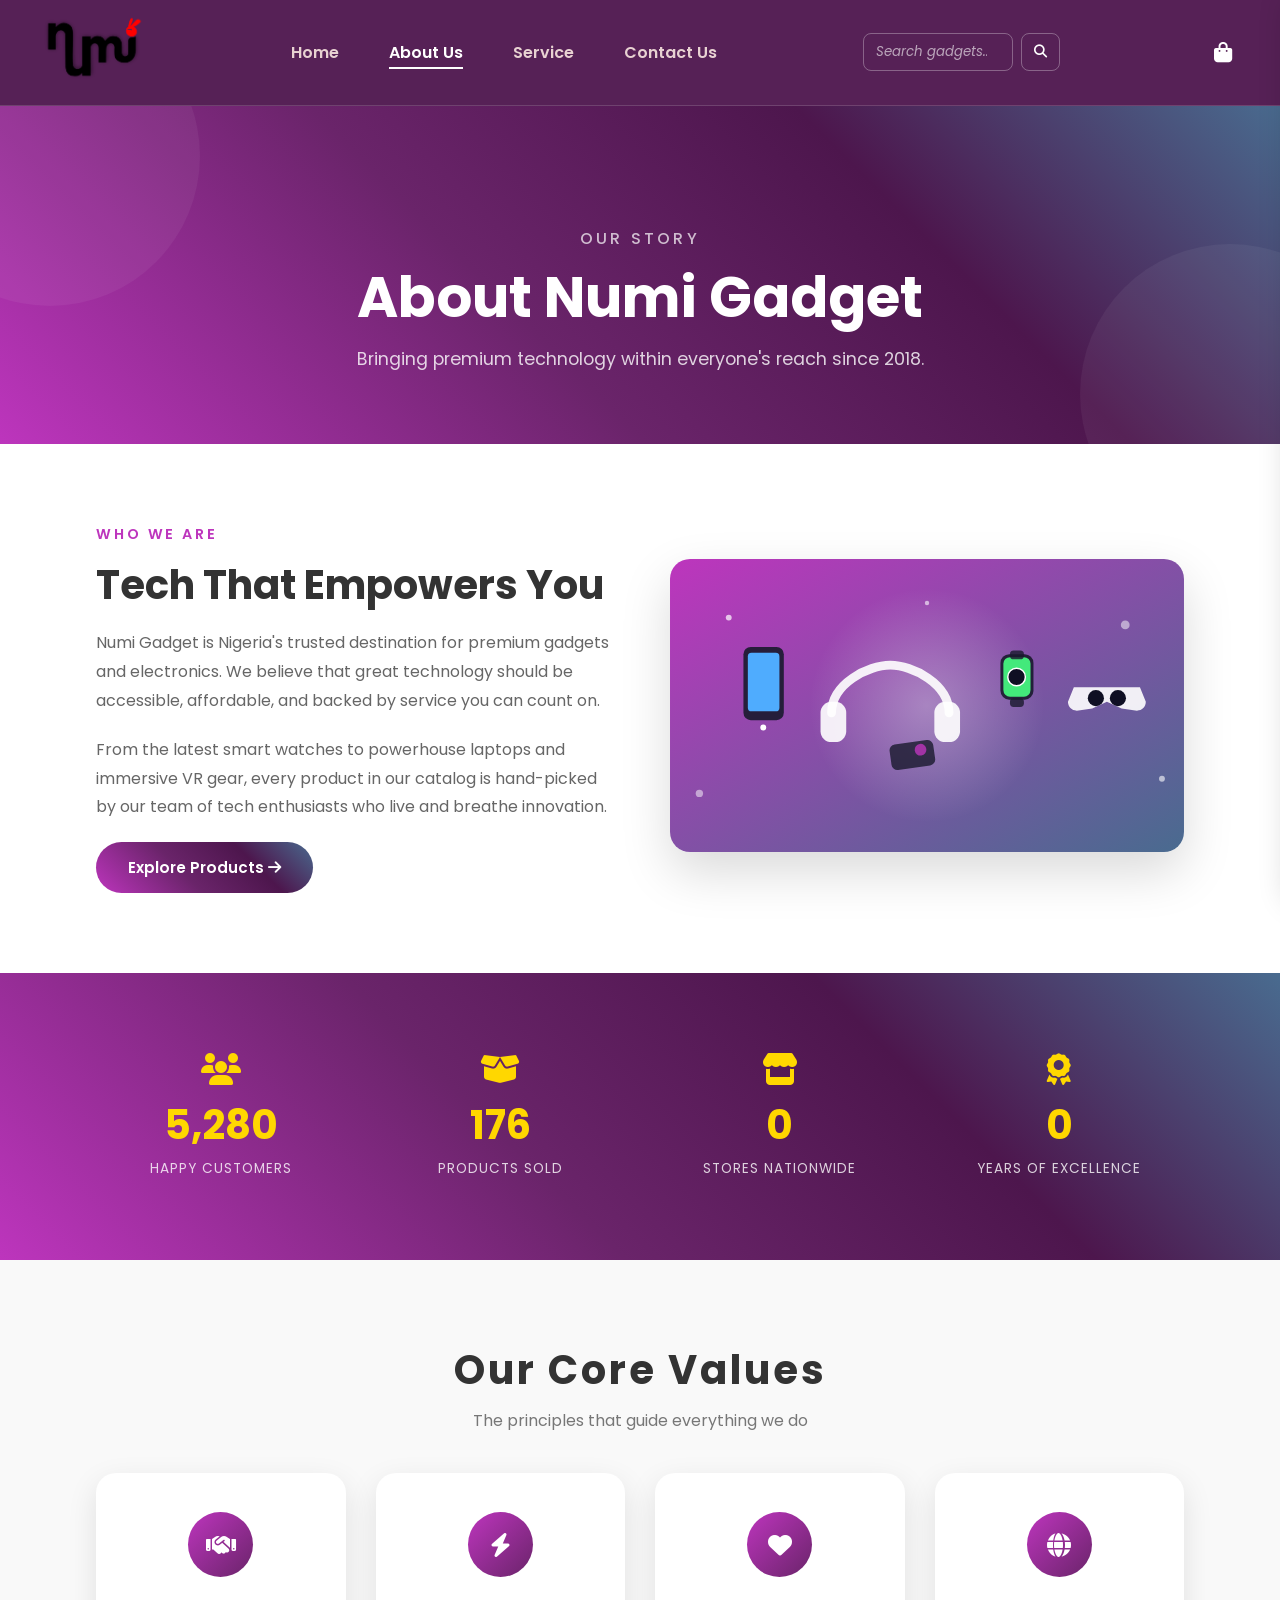
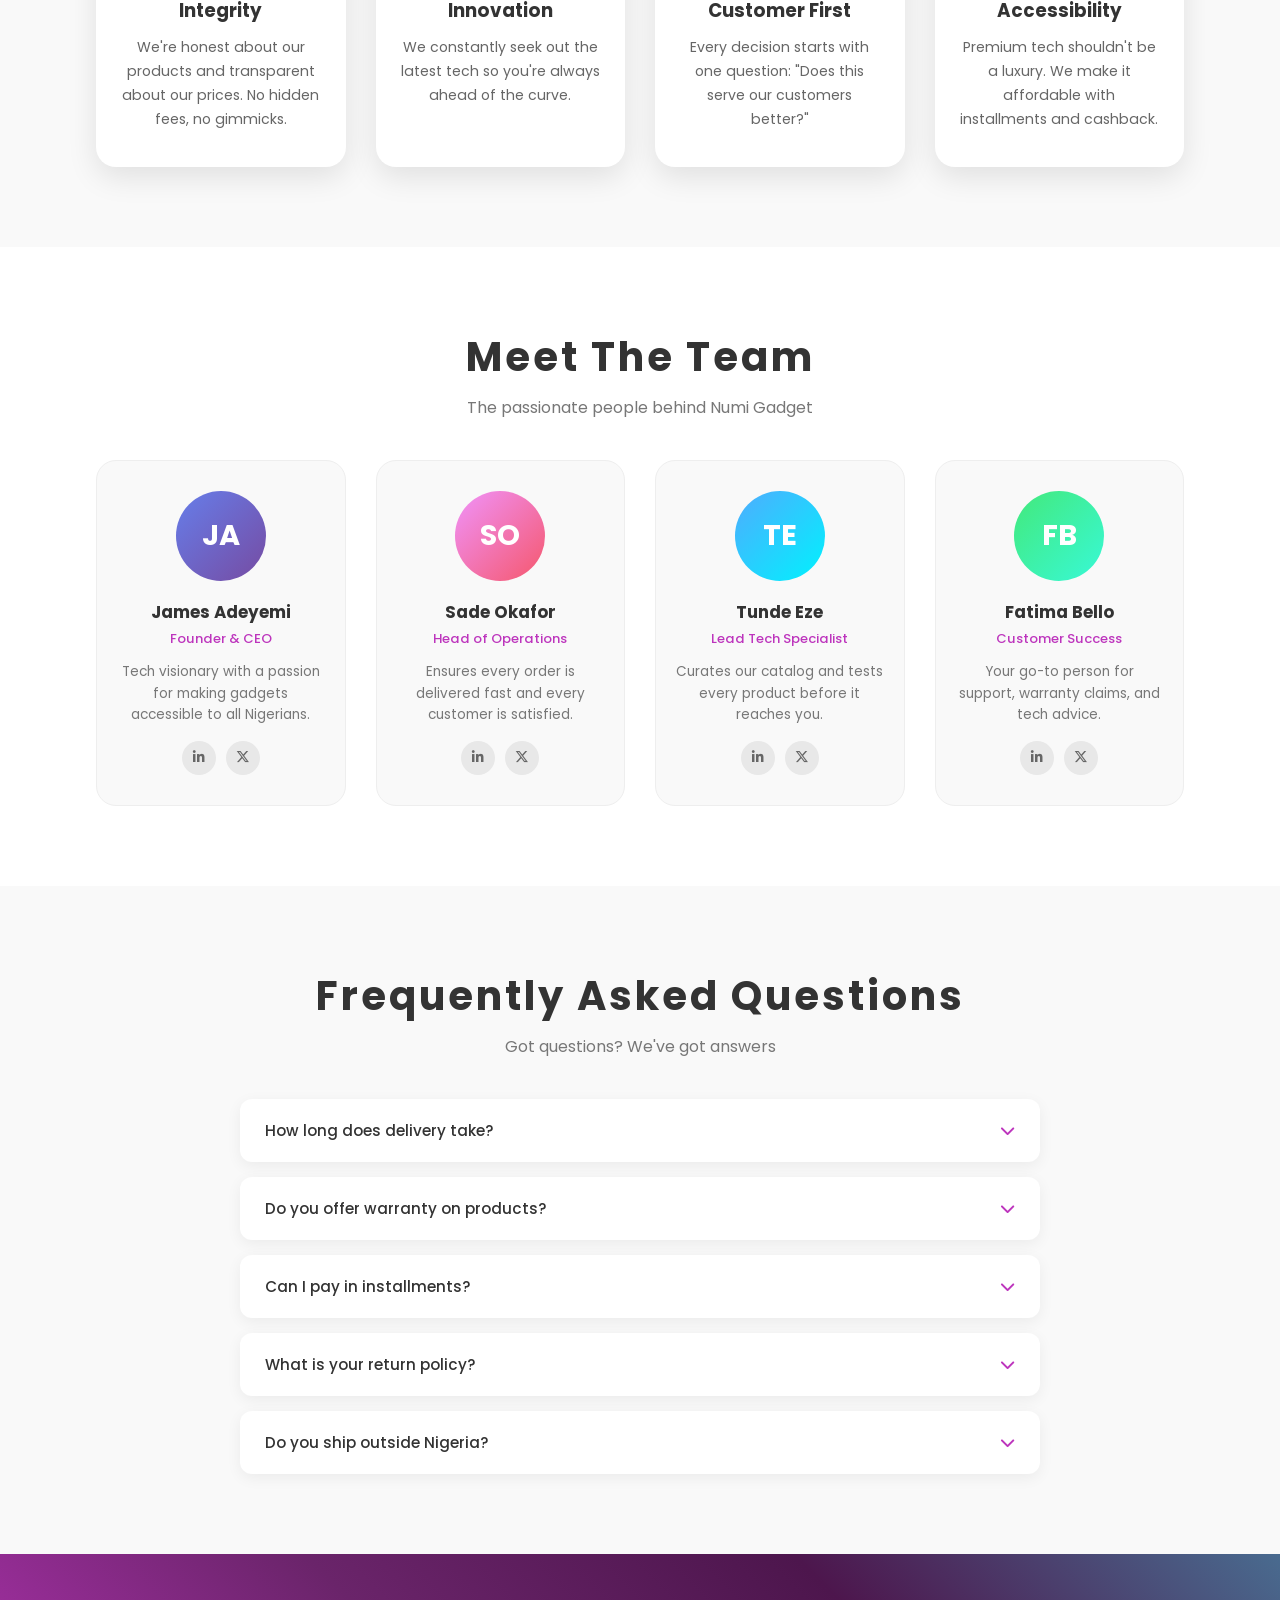
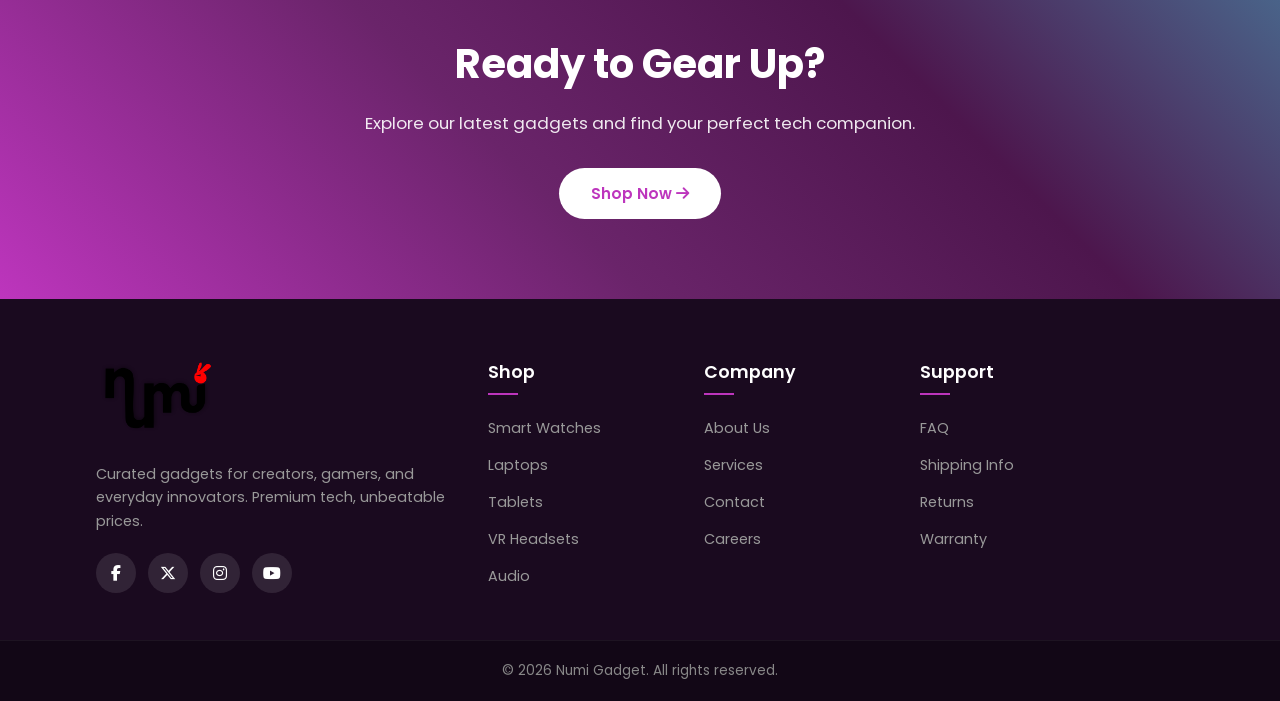
==== commit 5e1784b4: "Changeed the favicon layout" ====
--- a/About.html
+++ b/About.html
@@ -6,7 +6,7 @@
     <meta name="description" content="Learn about Numi Gadget - our mission, values, team, and journey to becoming Nigeria's trusted premium tech retailer.">
     <title>About Us | Numi Gadget</title>
     <link rel="stylesheet" href="style.css">
-    <link rel="icon" type="image/svg+xml" href="./Asset/Favicon/numi.svg">
+    <link rel="icon" type="image/png" href="./Asset/Favicon/numi.png">
 
     <link rel="stylesheet" href="https://cdnjs.cloudflare.com/ajax/libs/font-awesome/6.5.2/css/all.min.css" integrity="sha512-SnH5WK+bZxgPHs44uWIX+LLJAJ9/2PkPKZ5QiAj6Ta86w+fsb2TkcmfRyVX3pBnMFcV7oQPJkl9QevSCWr3W6A==" crossorigin="anonymous" referrerpolicy="no-referrer" />
     <link rel="preconnect" href="https://fonts.googleapis.com">
